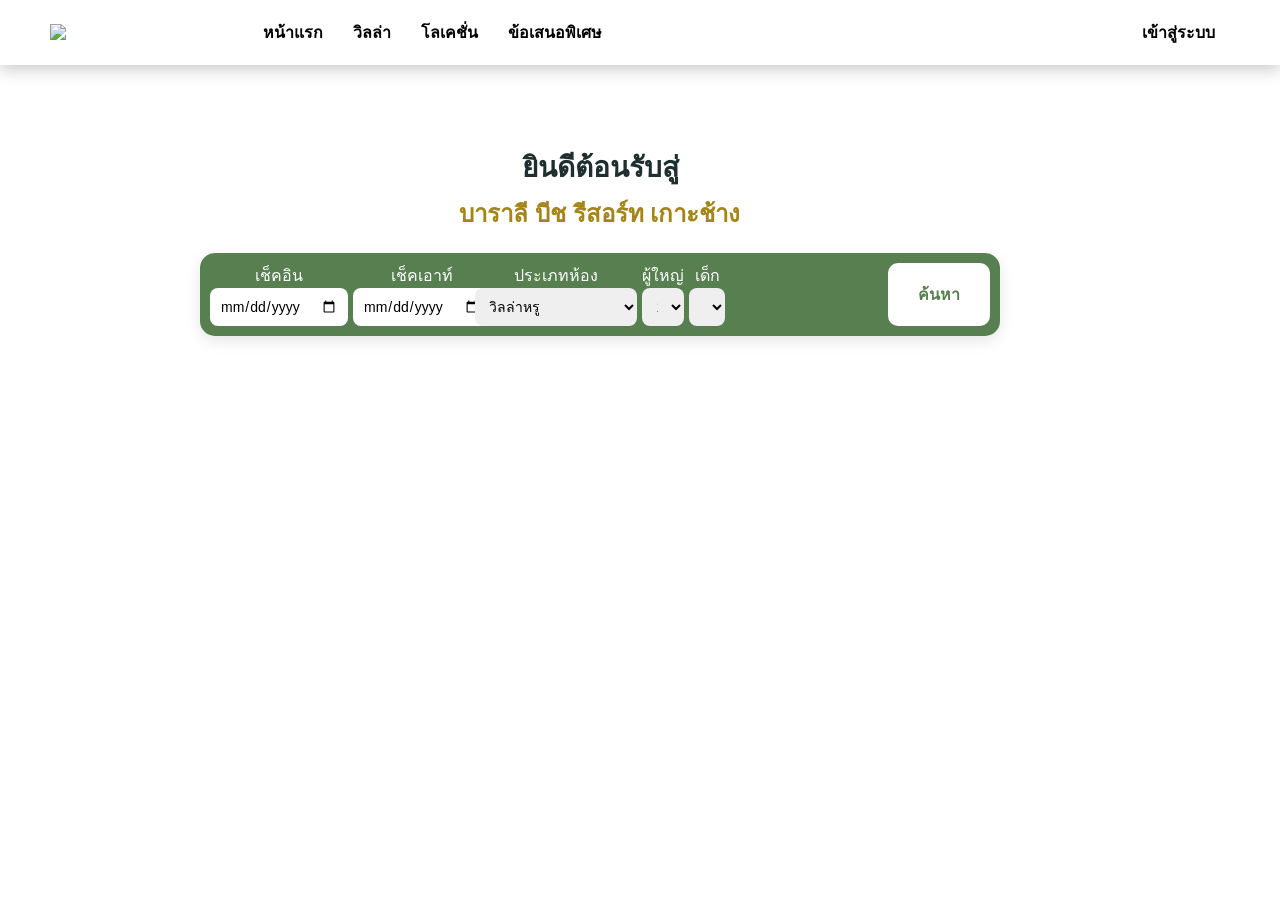
==== index.html @ b5486742 "first commit" ====
<!DOCTYPE html>
<html lang="en">

<head>
    <meta charset="UTF-8" />
    <meta name="viewport" content="width=device-width, initial-scale=1.0" />
    <title>Barali Beach Resort</title>
    <link rel="icon" href="/BRL/image/favicon.png" type="image/png" />
    <link rel="stylesheet" href="style.css" />
</head>

<body>
    <div class="background"></div>
    <header>
        <nav class="navbar">
            <div class="logo">
                <img src="/BRL/image/logo.png" alt="Barali Beach Resort Logo" />
            </div>
            <div class="nav-links">
                <div class="left-links">
                    <a href="#home">หน้าแรก</a>
                    <a href="#villas">วิลล่า</a>
                    <a href="#location">โลเคชั่น</a>
                    <a href="#offer">ข้อเสนอพิเศษ</a>
                </div>
                <div class="right-links">
                    <a href="#login">เข้าสู่ระบบ</a>
                </div>
            </div>
        </nav>
    </header>

    <main class="container">
        <section class="welcome-wrapper">
            <div class="welcome-text">
                <h1>ยินดีต้อนรับสู่</h1>
                <h2>บาราลี บีช รีสอร์ท เกาะช้าง</h2>
            </div>

            <div class="search-box">
                <form action="/search-results.html" method="GET">
                    <div class="form-group">
                        <label>เช็คอิน<br><input type="date" name="checkin" required></label>
                        <label>เช็คเอาท์<br><input type="date" name="checkout" required></label>
                    </div>
                    <div class="form-group">
                        <label>ประเภทห้อง<br>
                            <select name="room">
                                <option>วิลล่าหรู</option>
                                <option>วิลล่าหรูระดับพรีเมียร์</option>
                                <option>วิลล่าริมชายหาด</option>
                                <option>วิลล่าพร้อมสระว่ายน้ำส่วนตัว</option>
                                <option>วิลล่าห้องจูเนียร์สวีท</option>
                            </select>
                        </label>
                        <label>ผู้ใหญ่<br>
                            <select name="adult">
                                <option>1 </option>
                                <option>2 </option>
                                <option>3 </option>
                                <option>4 </option>
                                <option>5 </option>
                                <option>6 </option>
                                <option>7 </option>
                                <option>8 </option>
                                <option>9 </option>
                                <option>10 </option>
                                <option>11 </option>
                                <option>12 </option>
                                <option>13 </option>
                                <option>14 </option>
                                <option>15 </option>
                            </select>
                        </label>
                        <label>เด็ก<br>
                            <select name="child">
                                <option>1 </option>
                                <option>2 </option>
                                <option>3 </option>
                                <option>4 </option>
                                <option>5 </option>
                            </select>
                        </label>
                    </div>
                    <div class="form-group full-width">
                        <button type="submit" class="btn">ค้นหา</button>
                    </div>
                </form>
            </div>
        </section>

    </main>
</body>

</html>
---- style.css ----
* {
    margin: 0;
    padding: 0;
    box-sizing: border-box;
    font-family: 'Arial', sans-serif;
}

.container {
    max-width: 1200px;
    margin: 0 0px;
    padding: 0 0px;
}

body {
    min-height: 100vh;
    color: #ffffff;
    
}

.background {
    background-image: url('/BRL/image/facilities2.jpg'); 
    background-size: cover;
    background-position: center;
    background-repeat: no-repeat;
    position: fixed;
    width: 100%;
    height: 100%;
    z-index: -1 ;
    min-height: 100vh; 
    opacity: 0.5;
}

.navbar {
    display: flex;
    justify-content: space-between;
    align-items: center;
    padding: 20px 50px;
    background-color: #ffffff;
    box-shadow: 0 5px 15px rgba(0, 0, 0, 0.2);
    color: #fff;
}

.logo img {
    height: 50px;
}

.nav-links {
    display: flex;
    justify-content: space-between;
    flex: 1;
    align-items: center;
}

.left-links,
.right-links {
    display: flex;
}

.left-links a,
.right-links a {
    color: #000000;
    text-decoration: none;
    margin: 0 15px;
    font-weight: bold;
    transition: color 0.3s ease;
}

.left-links a:hover,
.right-links a:hover {
    color: #57B4BA;
}

.nav-links a:hover {
    color: #57B4BA;
}

.landing {
    text-align: center;
    margin-top: 8%;
}

.landing h1 {
    font-size: clamp(32px, 5vw, 48px);
    background-color: #A3D1C6;
    color: #fff;
    display: inline-block;
    padding: 30px 45px;
    border-radius: 10px;
    margin-bottom: 20px;
}

.welcome-wrapper {
    background-color: rgba(255, 255, 255, 0.9);
    padding: 40px 20px 20px;
    border-radius: 20px;
    margin-top: 40px;
    text-align: center;
    max-width: 900px;
    margin-left: auto;
    margin-right: auto;
}

.welcome-text h1 {
    font-size: 28px;
    color: #1f2f2f;
    margin-bottom: 5px;
}

.welcome-text h2 {
    font-size: 24px;
    color: #A38518;
    font-weight: bold;
    margin-bottom: 20px;
}

.search-box {
    background-color: #577f4f;
    border-radius: 15px;
    padding: 10px;
    margin: 20px auto 0;
    max-width: 800px;
    width: 100%;
    box-shadow: 0 5px 15px rgba(0, 0, 0, 0.1);
}

.search-box form {
    display: flex;
    flex-wrap: wrap;
    justify-content: space-between;
    gap: 15px;
}

.search-box .form-group {
    display: flex;
    flex-direction: row;
    gap: 5px;
    flex: 1;
    min-width: 150px;
    color: white;
}

.search-box .form-group.full-width {
    justify-content: flex-end;
}

.search-box input,
.search-box select {
  padding: 10px;
  border-radius: 8px;
  border: none;
  font-size: 14px;
  width: 100%;
  max-width: 100%;
}

.search-box .btn {
    background-color: white;
    color: #577f4f;
    font-weight: bold;
    padding: 12px 30px;
    border-radius: 10px;
    cursor: pointer;
    border: none;
    font-size: 16px;
}

.search-box .btn:hover {
    background-color: #e6e6e6;
}


@media (max-width: 600px) {
    .search-box form {
        flex-direction: column;
        align-items: stretch;
    }

    .search-box input,
    .search-box select {
        width: 100%;
        max-width: 100%;
    }
}
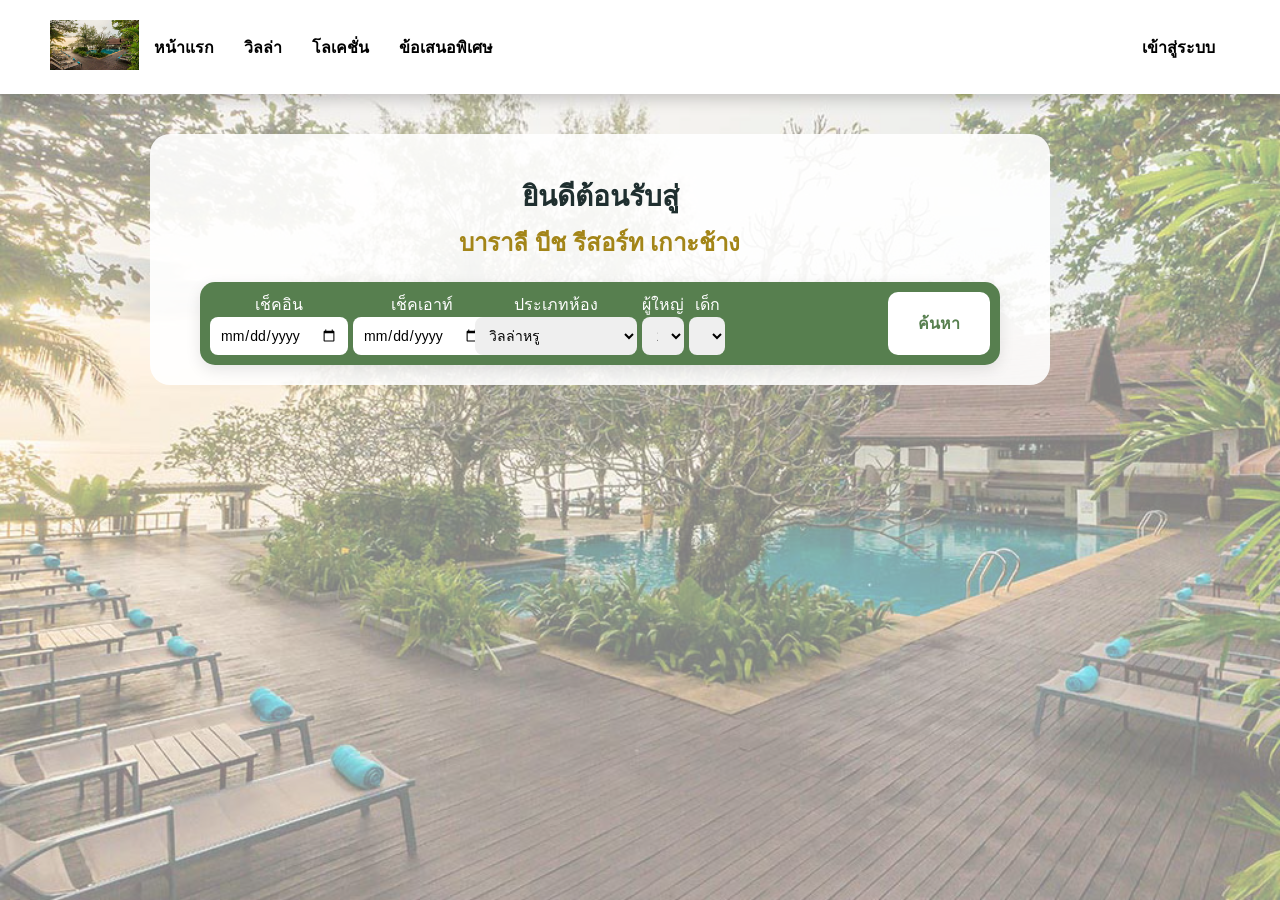
==== commit 73c34397: "Update image paths in HTML and CSS for consistency" ====
--- a/index.html
+++ b/index.html
@@ -1,95 +1,99 @@
 <!DOCTYPE html>
 <html lang="en">
-
-<head>
+  <head>
     <meta charset="UTF-8" />
     <meta name="viewport" content="width=device-width, initial-scale=1.0" />
     <title>Barali Beach Resort</title>
-    <link rel="icon" href="/BRL/image/favicon.png" type="image/png" />
+    <link rel="icon" href="/image/facilities2.jpg" type="image/png" />
     <link rel="stylesheet" href="style.css" />
-</head>
+  </head>
 
-<body>
+  <body>
     <div class="background"></div>
     <header>
-        <nav class="navbar">
-            <div class="logo">
-                <img src="/BRL/image/logo.png" alt="Barali Beach Resort Logo" />
-            </div>
-            <div class="nav-links">
-                <div class="left-links">
-                    <a href="#home">หน้าแรก</a>
-                    <a href="#villas">วิลล่า</a>
-                    <a href="#location">โลเคชั่น</a>
-                    <a href="#offer">ข้อเสนอพิเศษ</a>
-                </div>
-                <div class="right-links">
-                    <a href="#login">เข้าสู่ระบบ</a>
-                </div>
-            </div>
-        </nav>
+      <nav class="navbar">
+        <div class="logo">
+          <img src="/image/facilities2.jpg" alt="Barali Beach Resort Logo" />
+        </div>
+        <div class="nav-links">
+          <div class="left-links">
+            <a href="#home">หน้าแรก</a>
+            <a href="#villas">วิลล่า</a>
+            <a href="#location">โลเคชั่น</a>
+            <a href="#offer">ข้อเสนอพิเศษ</a>
+          </div>
+          <div class="right-links">
+            <a href="#login">เข้าสู่ระบบ</a>
+          </div>
+        </div>
+      </nav>
     </header>
 
     <main class="container">
-        <section class="welcome-wrapper">
-            <div class="welcome-text">
-                <h1>ยินดีต้อนรับสู่</h1>
-                <h2>บาราลี บีช รีสอร์ท เกาะช้าง</h2>
+      <section class="welcome-wrapper">
+        <div class="welcome-text">
+          <h1>ยินดีต้อนรับสู่</h1>
+          <h2>บาราลี บีช รีสอร์ท เกาะช้าง</h2>
+        </div>
+
+        <div class="search-box">
+          <form action="/search-results.html" method="GET">
+            <div class="form-group">
+              <label
+                >เช็คอิน<br /><input type="date" name="checkin" required
+              /></label>
+              <label
+                >เช็คเอาท์<br /><input type="date" name="checkout" required
+              /></label>
             </div>
-
-            <div class="search-box">
-                <form action="/search-results.html" method="GET">
-                    <div class="form-group">
-                        <label>เช็คอิน<br><input type="date" name="checkin" required></label>
-                        <label>เช็คเอาท์<br><input type="date" name="checkout" required></label>
-                    </div>
-                    <div class="form-group">
-                        <label>ประเภทห้อง<br>
-                            <select name="room">
-                                <option>วิลล่าหรู</option>
-                                <option>วิลล่าหรูระดับพรีเมียร์</option>
-                                <option>วิลล่าริมชายหาด</option>
-                                <option>วิลล่าพร้อมสระว่ายน้ำส่วนตัว</option>
-                                <option>วิลล่าห้องจูเนียร์สวีท</option>
-                            </select>
-                        </label>
-                        <label>ผู้ใหญ่<br>
-                            <select name="adult">
-                                <option>1 </option>
-                                <option>2 </option>
-                                <option>3 </option>
-                                <option>4 </option>
-                                <option>5 </option>
-                                <option>6 </option>
-                                <option>7 </option>
-                                <option>8 </option>
-                                <option>9 </option>
-                                <option>10 </option>
-                                <option>11 </option>
-                                <option>12 </option>
-                                <option>13 </option>
-                                <option>14 </option>
-                                <option>15 </option>
-                            </select>
-                        </label>
-                        <label>เด็ก<br>
-                            <select name="child">
-                                <option>1 </option>
-                                <option>2 </option>
-                                <option>3 </option>
-                                <option>4 </option>
-                                <option>5 </option>
-                            </select>
-                        </label>
-                    </div>
-                    <div class="form-group full-width">
-                        <button type="submit" class="btn">ค้นหา</button>
-                    </div>
-                </form>
+            <div class="form-group">
+              <label
+                >ประเภทห้อง<br />
+                <select name="room">
+                  <option>วิลล่าหรู</option>
+                  <option>วิลล่าหรูระดับพรีเมียร์</option>
+                  <option>วิลล่าริมชายหาด</option>
+                  <option>วิลล่าพร้อมสระว่ายน้ำส่วนตัว</option>
+                  <option>วิลล่าห้องจูเนียร์สวีท</option>
+                </select>
+              </label>
+              <label
+                >ผู้ใหญ่<br />
+                <select name="adult">
+                  <option>1</option>
+                  <option>2</option>
+                  <option>3</option>
+                  <option>4</option>
+                  <option>5</option>
+                  <option>6</option>
+                  <option>7</option>
+                  <option>8</option>
+                  <option>9</option>
+                  <option>10</option>
+                  <option>11</option>
+                  <option>12</option>
+                  <option>13</option>
+                  <option>14</option>
+                  <option>15</option>
+                </select>
+              </label>
+              <label
+                >เด็ก<br />
+                <select name="child">
+                  <option>1</option>
+                  <option>2</option>
+                  <option>3</option>
+                  <option>4</option>
+                  <option>5</option>
+                </select>
+              </label>
             </div>
-        </section>
-
+            <div class="form-group full-width">
+              <button type="submit" class="btn">ค้นหา</button>
+            </div>
+          </form>
+        </div>
+      </section>
     </main>
-</body>
-
-</html>+  </body>
+</html>
--- a/style.css
+++ b/style.css
@@ -18,7 +18,7 @@
 }
 
 .background {
-    background-image: url('/BRL/image/facilities2.jpg'); 
+    background-image: url('/image/facilities2.jpg'); 
     background-size: cover;
     background-position: center;
     background-repeat: no-repeat;
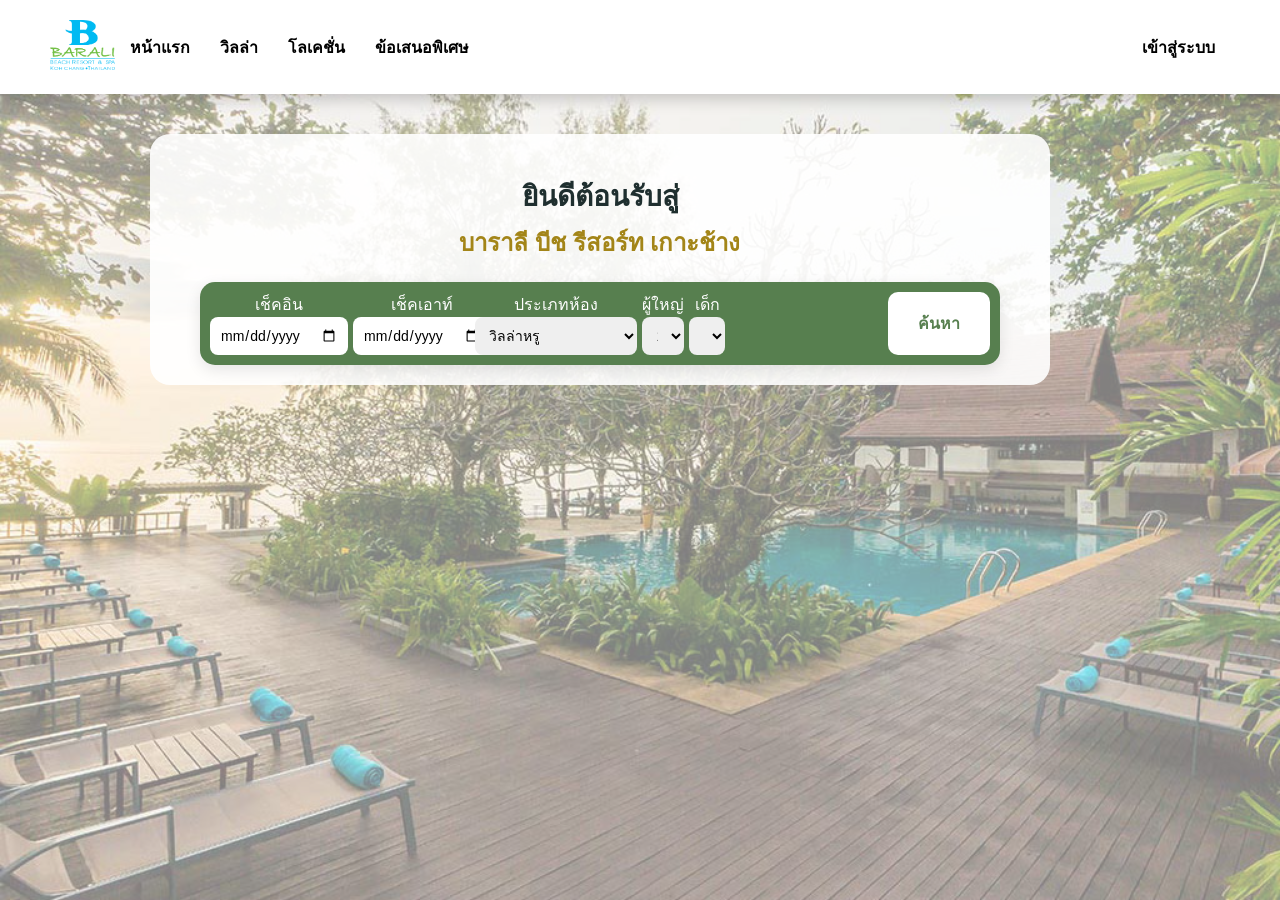
==== commit abb74c2b: "Fix image paths for favicon and logo in HTML" ====
--- a/index.html
+++ b/index.html
@@ -4,7 +4,7 @@
     <meta charset="UTF-8" />
     <meta name="viewport" content="width=device-width, initial-scale=1.0" />
     <title>Barali Beach Resort</title>
-    <link rel="icon" href="/image/facilities2.jpg" type="image/png" />
+    <link rel="icon" href="/image/favicon.png" type="image/png" />
     <link rel="stylesheet" href="style.css" />
   </head>
 
@@ -13,7 +13,7 @@
     <header>
       <nav class="navbar">
         <div class="logo">
-          <img src="/image/facilities2.jpg" alt="Barali Beach Resort Logo" />
+          <img src="/image/logo.png" alt="Barali Beach Resort Logo" />
         </div>
         <div class="nav-links">
           <div class="left-links">
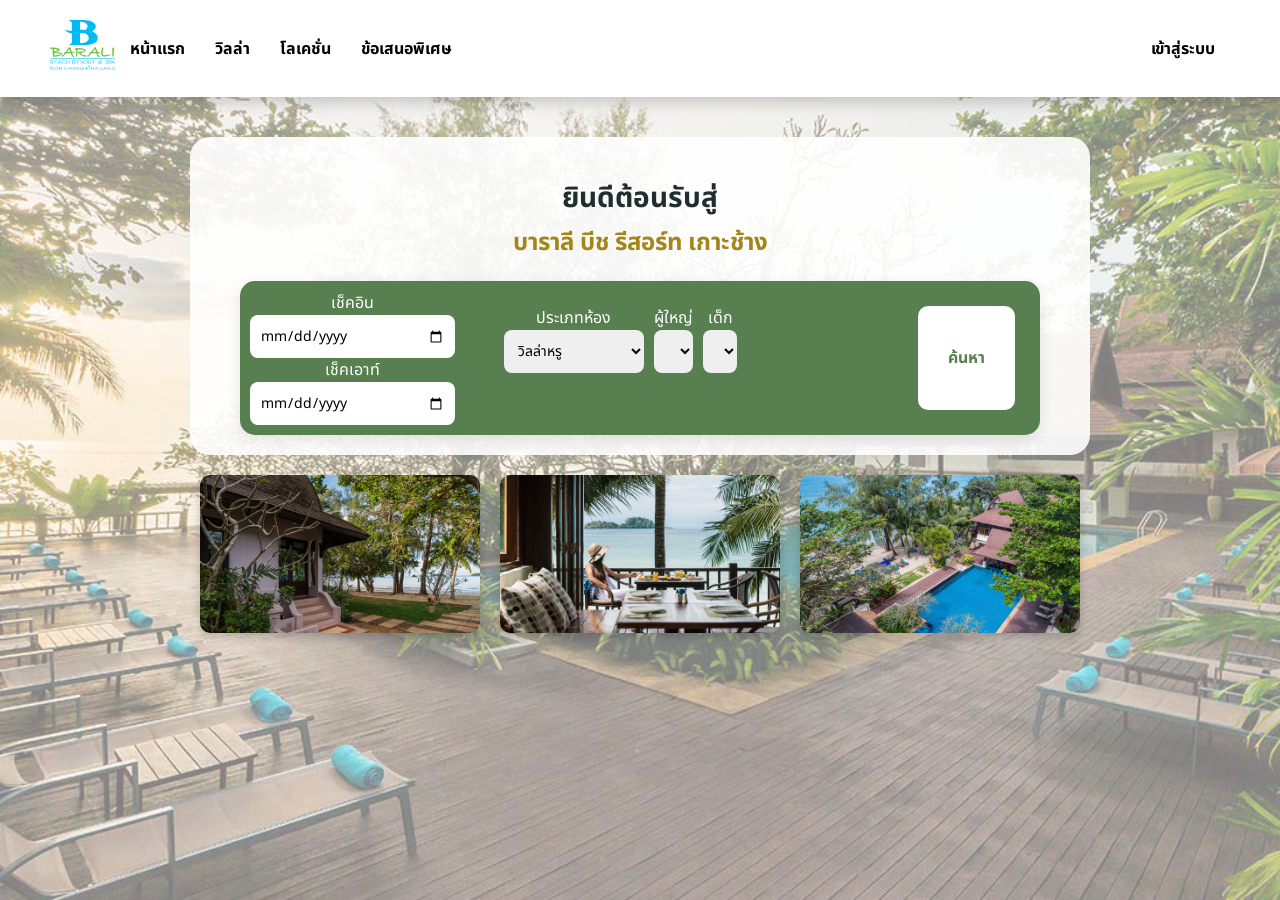
==== commit 3679d72e: "Refactor code structure for improved readability and maintainability" ====
--- a/index.html
+++ b/index.html
@@ -5,6 +5,7 @@
     <meta name="viewport" content="width=device-width, initial-scale=1.0" />
     <title>Barali Beach Resort</title>
     <link rel="icon" href="/image/favicon.png" type="image/png" />
+    <link href='https://fonts.googleapis.com/css?family=Noto Sans Thai' rel='stylesheet'>
     <link rel="stylesheet" href="style.css" />
   </head>
 
@@ -38,7 +39,7 @@
 
         <div class="search-box">
           <form action="/search-results.html" method="GET">
-            <div class="form-group">
+            <div class="form-group-date">
               <label
                 >เช็คอิน<br /><input type="date" name="checkin" required
               /></label>
@@ -46,6 +47,7 @@
                 >เช็คเอาท์<br /><input type="date" name="checkout" required
               /></label>
             </div>
+            &nbsp;
             <div class="form-group">
               <label
                 >ประเภทห้อง<br />
@@ -94,6 +96,11 @@
           </form>
         </div>
       </section>
+      <div class="resort-photo">
+        <img src="/image/beachfront-villa1.jpg" alt="">
+        <img src="/image/facilities5.jpg" alt="">
+        <img src="/image/overview17.jpg" alt="">
+    </div>
     </main>
   </body>
 </html>
--- a/style.css
+++ b/style.css
@@ -2,31 +2,29 @@
     margin: 0;
     padding: 0;
     box-sizing: border-box;
-    font-family: 'Arial', sans-serif;
-}
-
-.container {
-    max-width: 1200px;
-    margin: 0 0px;
-    padding: 0 0px;
-}
+    font-family: 'Noto Sans Thai'}
 
 body {
     min-height: 100vh;
     color: #ffffff;
-    
+}
+
+.container {
+    max-width: 1200px;
+    margin: 0 auto;
+    padding: 0 15px;
 }
 
 .background {
-    background-image: url('/image/facilities2.jpg'); 
+    background-image: url('/image/facilities2.jpg');
     background-size: cover;
     background-position: center;
     background-repeat: no-repeat;
     position: fixed;
     width: 100%;
     height: 100%;
-    z-index: -1 ;
-    min-height: 100vh; 
+    z-index: -1;
+    min-height: 100vh;
     opacity: 0.5;
 }
 
@@ -120,6 +118,7 @@
     margin: 20px auto 0;
     max-width: 800px;
     width: 100%;
+    gap: 10px;
     box-shadow: 0 5px 15px rgba(0, 0, 0, 0.1);
 }
 
@@ -133,24 +132,27 @@
 .search-box .form-group {
     display: flex;
     flex-direction: row;
-    gap: 5px;
+    gap: 10px;
     flex: 1;
     min-width: 150px;
     color: white;
+    margin:15px
 }
 
 .search-box .form-group.full-width {
+    display: flex;
     justify-content: flex-end;
+    gap: 10px;
 }
 
 .search-box input,
 .search-box select {
-  padding: 10px;
-  border-radius: 8px;
-  border: none;
-  font-size: 14px;
-  width: 100%;
-  max-width: 100%;
+    padding: 10px;
+    border-radius: 8px;
+    border: none;
+    font-size: 14px;
+    width: 100%;
+    max-width: 100%;
 }
 
 .search-box .btn {
@@ -168,7 +170,24 @@
     background-color: #e6e6e6;
 }
 
-
+.resort-photo {
+    display: flex;
+    justify-content: center;
+    gap: 20px;
+    flex-wrap: wrap;
+    margin-top: 20px;
+}
+
+.resort-photo img {
+    width: 100%;
+    max-width: 280px;
+    height: auto;
+    border-radius: 10px;
+    object-fit: cover;
+    box-shadow: 0 4px 10px rgba(0, 0, 0, 0.2);
+}
+
+/* Responsive */
 @media (max-width: 600px) {
     .search-box form {
         flex-direction: column;
@@ -180,4 +199,9 @@
         width: 100%;
         max-width: 100%;
     }
+
+    .resort-photo {
+        flex-direction: column;
+        align-items: center;
+    }
 }
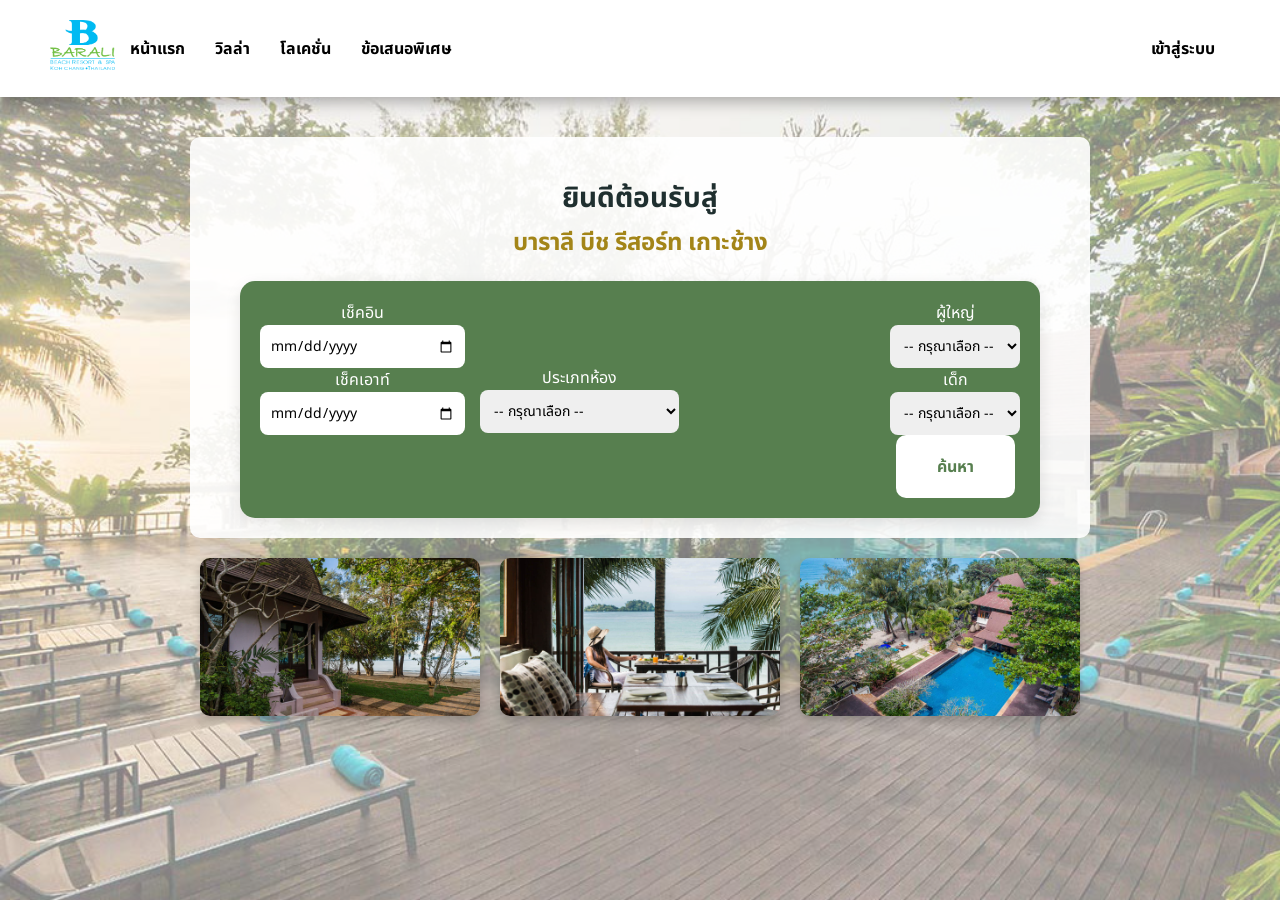
==== commit 9cebbcab: "Refactor HTML structure for improved organization and readability; enhance CSS for consistency and r" ====
--- a/index.html
+++ b/index.html
@@ -1,67 +1,73 @@
 <!DOCTYPE html>
 <html lang="en">
-  <head>
-    <meta charset="UTF-8" />
-    <meta name="viewport" content="width=device-width, initial-scale=1.0" />
-    <title>Barali Beach Resort</title>
-    <link rel="icon" href="/image/favicon.png" type="image/png" />
-    <link href='https://fonts.googleapis.com/css?family=Noto Sans Thai' rel='stylesheet'>
-    <link rel="stylesheet" href="style.css" />
-  </head>
 
-  <body>
-    <div class="background"></div>
-    <header>
-      <nav class="navbar">
-        <div class="logo">
-          <img src="/image/logo.png" alt="Barali Beach Resort Logo" />
+<head>
+  <meta charset="UTF-8" />
+  <meta name="viewport" content="width=device-width, initial-scale=1.0" />
+  <title>Barali Beach Resort</title>
+  <link rel="icon" href="/image/favicon.png" type="image/png" />
+  <link href="https://fonts.googleapis.com/css?family=Noto+Sans+Thai" rel="stylesheet">
+  <link rel="stylesheet" href="style.css" />
+</head>
+
+<body>
+  <div class="background"></div>
+
+  <header>
+    <nav class="navbar">
+      <div class="logo">
+        <img src="/image/logo.png" alt="Barali Beach Resort Logo" />
+      </div>
+      <div class="nav-links">
+        <div class="left-links">
+          <a href="#home">หน้าแรก</a>
+          <a href="/villas.html">วิลล่า</a>
+          <a href="#location">โลเคชั่น</a>
+          <a href="#offer">ข้อเสนอพิเศษ</a>
         </div>
-        <div class="nav-links">
-          <div class="left-links">
-            <a href="#home">หน้าแรก</a>
-            <a href="#villas">วิลล่า</a>
-            <a href="#location">โลเคชั่น</a>
-            <a href="#offer">ข้อเสนอพิเศษ</a>
+        <div class="right-links">
+          <a href="/login.html">เข้าสู่ระบบ</a>
+        </div>
+      </div>
+    </nav>
+  </header>
+
+  <div class="container">  
+    <section class="welcome-wrapper">
+      <div class="welcome-text">
+        <h1>ยินดีต้อนรับสู่</h1>
+        <h2>บาราลี บีช รีสอร์ท เกาะช้าง</h2>
+      </div>
+
+      <div class="search-box">
+        <form action="/search-results.html" method="GET">
+          <div class="form-group-date">
+            <label>เช็คอิน<br />
+              <input type="date" name="checkin" required />
+            </label>
+            <label>เช็คเอาท์<br />
+              <input type="date" name="checkout" required />
+            </label>
           </div>
-          <div class="right-links">
-            <a href="#login">เข้าสู่ระบบ</a>
+
+          <div class="form-group">
+            <label>ประเภทห้อง<br />
+              <select name="room">
+                <option value="" disabled selected hidden>-- กรุณาเลือก --</option>
+                <option>วิลล่าหรู</option>
+                <option>วิลล่าหรูระดับพรีเมียร์</option>
+                <option>วิลล่าริมชายหาด</option>
+                <option>วิลล่าพร้อมสระว่ายน้ำส่วนตัว</option>
+                <option>วิลล่าห้องจูเนียร์สวีท</option>
+              </select>
+            </label>
           </div>
-        </div>
-      </nav>
-    </header>
 
-    <main class="container">
-      <section class="welcome-wrapper">
-        <div class="welcome-text">
-          <h1>ยินดีต้อนรับสู่</h1>
-          <h2>บาราลี บีช รีสอร์ท เกาะช้าง</h2>
-        </div>
-
-        <div class="search-box">
-          <form action="/search-results.html" method="GET">
-            <div class="form-group-date">
-              <label
-                >เช็คอิน<br /><input type="date" name="checkin" required
-              /></label>
-              <label
-                >เช็คเอาท์<br /><input type="date" name="checkout" required
-              /></label>
-            </div>
-            &nbsp;
-            <div class="form-group">
-              <label
-                >ประเภทห้อง<br />
-                <select name="room">
-                  <option>วิลล่าหรู</option>
-                  <option>วิลล่าหรูระดับพรีเมียร์</option>
-                  <option>วิลล่าริมชายหาด</option>
-                  <option>วิลล่าพร้อมสระว่ายน้ำส่วนตัว</option>
-                  <option>วิลล่าห้องจูเนียร์สวีท</option>
-                </select>
-              </label>
-              <label
-                >ผู้ใหญ่<br />
+          <div class="guest-group">
+            <div class="adult">
+              <label>ผู้ใหญ่<br />
                 <select name="adult">
+                  <option value="" disabled selected hidden>-- กรุณาเลือก --</option>
                   <option>1</option>
                   <option>2</option>
                   <option>3</option>
@@ -79,9 +85,12 @@
                   <option>15</option>
                 </select>
               </label>
-              <label
-                >เด็ก<br />
+            </div>
+
+            <div class="child">
+              <label>เด็ก<br />
                 <select name="child">
+                  <option value="" disabled selected hidden>-- กรุณาเลือก --</option>
                   <option>1</option>
                   <option>2</option>
                   <option>3</option>
@@ -90,17 +99,20 @@
                 </select>
               </label>
             </div>
-            <div class="form-group full-width">
+
+            <div class="search">
               <button type="submit" class="btn">ค้นหา</button>
             </div>
-          </form>
-        </div>
-      </section>
-      <div class="resort-photo">
-        <img src="/image/beachfront-villa1.jpg" alt="">
-        <img src="/image/facilities5.jpg" alt="">
-        <img src="/image/overview17.jpg" alt="">
+        </form>
+      </div>
+    </section>
+
+    <div class="resort-photo">
+      <img src="/image/beachfront-villa1.jpg" alt="Beachfront Villa">
+      <img src="/image/facilities5.jpg" alt="Facilities">
+      <img src="/image/overview17.jpg" alt="Resort Overview">
     </div>
-    </main>
-  </body>
-</html>
+  </div>
+</body>
+
+</html>
--- a/style.css
+++ b/style.css
@@ -2,7 +2,8 @@
     margin: 0;
     padding: 0;
     box-sizing: border-box;
-    font-family: 'Noto Sans Thai'}
+    font-family: 'Noto Sans Thai', sans-serif;
+}
 
 body {
     min-height: 100vh;
@@ -24,7 +25,6 @@
     width: 100%;
     height: 100%;
     z-index: -1;
-    min-height: 100vh;
     opacity: 0.5;
 }
 
@@ -34,8 +34,8 @@
     align-items: center;
     padding: 20px 50px;
     background-color: #ffffff;
-    box-shadow: 0 5px 15px rgba(0, 0, 0, 0.2);
-    color: #fff;
+    box-shadow: 0 5px 15px rgba(0, 0, 0, 0.3);
+    color: #000000;
 }
 
 .logo img {
@@ -64,10 +64,7 @@
 }
 
 .left-links a:hover,
-.right-links a:hover {
-    color: #57B4BA;
-}
-
+.right-links a:hover,
 .nav-links a:hover {
     color: #57B4BA;
 }
@@ -90,12 +87,10 @@
 .welcome-wrapper {
     background-color: rgba(255, 255, 255, 0.9);
     padding: 40px 20px 20px;
-    border-radius: 20px;
-    margin-top: 40px;
+    border-radius: 10px;
+    margin: 40px auto 0;
     text-align: center;
     max-width: 900px;
-    margin-left: auto;
-    margin-right: auto;
 }
 
 .welcome-text h1 {
@@ -112,14 +107,15 @@
 }
 
 .search-box {
+    display: flex;
+    flex-direction: column;
     background-color: #577f4f;
     border-radius: 15px;
-    padding: 10px;
+    padding: 20px;
     margin: 20px auto 0;
     max-width: 800px;
-    width: 100%;
-    gap: 10px;
     box-shadow: 0 5px 15px rgba(0, 0, 0, 0.1);
+    color: white;
 }
 
 .search-box form {
@@ -127,21 +123,22 @@
     flex-wrap: wrap;
     justify-content: space-between;
     gap: 15px;
-}
-
-.search-box .form-group {
+    width: 100%;
+}
+
+.form-group {
     display: flex;
     flex-direction: row;
     gap: 10px;
-    flex: 1;
-    min-width: 150px;
-    color: white;
-    margin:15px
-}
-
-.search-box .form-group.full-width {
-    display: flex;
-    justify-content: flex-end;
+    flex: 1 1 200px;
+    margin: 10px 0;
+    align-items: center;
+}
+
+.full-width {
+    flex: 1 1 100%;
+    display: flex;
+    justify-content: space-between;
     gap: 10px;
 }
 
@@ -152,10 +149,11 @@
     border: none;
     font-size: 14px;
     width: 100%;
-    max-width: 100%;
 }
 
 .search-box .btn {
+    width: 119px;
+    height: 63px;
     background-color: white;
     color: #577f4f;
     font-weight: bold;
@@ -167,7 +165,8 @@
 }
 
 .search-box .btn:hover {
-    background-color: #e6e6e6;
+    background-color: #81b377;
+    color: #fff;
 }
 
 .resort-photo {
@@ -188,20 +187,44 @@
 }
 
 /* Responsive */
-@media (max-width: 600px) {
+@media (max-width: 768px) {
+    .navbar {
+        flex-direction: column;
+        align-items: flex-start;
+        padding: 15px;
+    }
+
+    .nav-links {
+        flex-direction: column;
+        width: 100%;
+    }
+
+    .left-links,
+    .right-links {
+        flex-direction: column;
+        margin-top: 10px;
+    }
+
     .search-box form {
         flex-direction: column;
-        align-items: stretch;
+    }
+
+    .form-group {
+        flex-direction: column;
+        width: 100%;
+    }
+
+    .full-width {
+        flex-direction: column;
     }
 
     .search-box input,
     .search-box select {
         width: 100%;
-        max-width: 100%;
     }
 
     .resort-photo {
         flex-direction: column;
         align-items: center;
     }
-}+}
